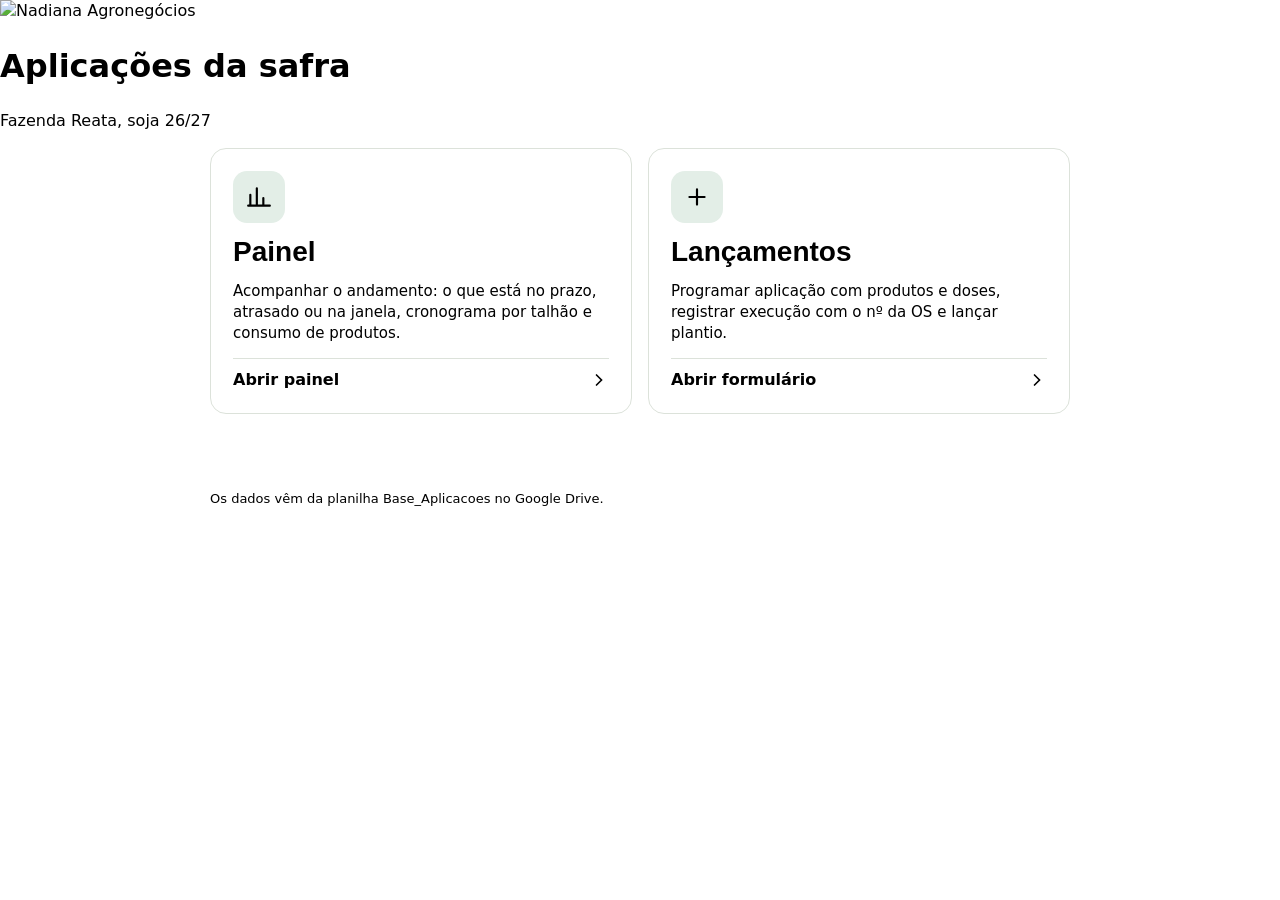
==== index.html @ e4b5e3ed "Apps no padrão da base Nadiana: cores do tokens.css, cabeçalho claro com o símbolo - CLAUDE.md copia" ====
<!doctype html>
<html lang="pt-BR">
<head>
<meta charset="utf-8">
<meta name="viewport" content="width=device-width, initial-scale=1, viewport-fit=cover">
<meta name="theme-color" content="#FFFFFF">
<title>Aplicações – Fazenda Reata</title>
<link rel="icon" href="https://fabianodsf12-beep.github.io/nadiana-design/v1/logos/nadiana-simbolo.png">
<link rel="stylesheet" href="https://fabianodsf12-beep.github.io/nadiana-design/v1/tokens.css">
<link rel="stylesheet" href="https://fabianodsf12-beep.github.io/nadiana-design/v1/componentes.css">
<style>
:root{--line:#DCE2DA;--soft:#E3EEE7;
  box-sizing:border-box;padding-top:env(safe-area-inset-top,0px);padding-bottom:env(safe-area-inset-bottom,0px)}
@media (prefers-color-scheme: dark){:root:not([data-theme="light"]){--line:#2C3832;--soft:#21362B;}}
:root[data-theme="dark"]{--line:#2C3832;--soft:#21362B;}
*,*::before,*::after{box-sizing:border-box}
body{margin:0;background:var(--bg);color:var(--ink);font-family:'Barlow','Segoe UI',system-ui,sans-serif;font-size:16px;line-height:1.4;min-height:100vh}
:focus-visible{outline:2px solid #1E6FB8;outline-offset:3px}
.wrap{max-width:860px;margin:0 auto}
.brand{display:flex;align-items:center;gap:14px}
main{padding:var(--space-6) var(--space-4) 40px}
.cards{display:grid;grid-template-columns:repeat(auto-fit,minmax(min(100%,320px),1fr));gap:16px}
a.card{display:flex;flex-direction:column;gap:14px;background:var(--panel);border:1px solid var(--line);border-radius:16px;padding:22px;text-decoration:none;color:var(--ink);min-height:200px;transition:border-color .15s,transform .15s}
a.card:hover{border-color:var(--brand);transform:translateY(-2px)}
.ic{width:52px;height:52px;border-radius:14px;background:var(--soft);display:inline-flex;align-items:center;justify-content:center;color:var(--ink)}
.card h2{margin:0;font-family:'Barlow Condensed','Barlow',sans-serif;font-weight:600;font-size:28px;line-height:1.05}
.card p{margin:0;color:var(--muted);font-size:15px}
.card .go{margin-top:auto;display:flex;align-items:center;justify-content:space-between;font-weight:600;color:var(--ink);padding-top:10px;border-top:1px solid var(--line)}
.status{display:flex;flex-wrap:wrap;gap:8px;margin-top:18px;min-height:30px;align-items:center;font-size:14px;color:var(--muted)}
.pill{padding:5px 12px;border-radius:999px;font-weight:600;font-size:13.5px;background:var(--panel);border:1px solid var(--line);color:var(--ink)}
.pill.w{background:var(--warn-bg);color:var(--warn);border-color:transparent}.pill.b{background:var(--bad-bg);color:var(--bad);border-color:transparent}
footer{font-size:13px;color:var(--muted);margin-top:28px}
@media (prefers-reduced-motion:reduce){*{transition:none!important}}
</style>
</head>
<body>
<header class="nd-topo">
  <div class="nd-wrap">
    <img class="nd-simbolo" src="https://fabianodsf12-beep.github.io/nadiana-design/v1/logos/nadiana-simbolo.svg" alt="Nadiana Agronegócios">
    <div class="app"><h1>Aplicações da safra</h1><p>Fazenda Reata, soja 26/27</p></div>
  </div>
</header>
<main>
  <div class="wrap">
    <div class="cards">
      <a class="card" href="./painel.html">
        <span class="ic"><svg width="26" height="26" viewBox="0 0 24 24" fill="none" stroke="currentColor" stroke-width="2" stroke-linecap="round" aria-hidden="true"><path d="M4 20V10M10 20V4M16 20v-7M22 20H2"/></svg></span>
        <h2>Painel</h2>
        <p>Acompanhar o andamento: o que está no prazo, atrasado ou na janela, cronograma por talhão e consumo de produtos.</p>
        <span class="go">Abrir painel <svg width="20" height="20" viewBox="0 0 24 24" fill="none" stroke="currentColor" stroke-width="2" stroke-linecap="round" aria-hidden="true"><path d="M9 18l6-6-6-6"/></svg></span>
      </a>
      <a class="card" href="./lancar.html">
        <span class="ic"><svg width="26" height="26" viewBox="0 0 24 24" fill="none" stroke="currentColor" stroke-width="2" stroke-linecap="round" aria-hidden="true"><path d="M12 5v14M5 12h14"/></svg></span>
        <h2>Lançamentos</h2>
        <p>Programar aplicação com produtos e doses, registrar execução com o nº da OS e lançar plantio.</p>
        <span class="go">Abrir formulário <svg width="20" height="20" viewBox="0 0 24 24" fill="none" stroke="currentColor" stroke-width="2" stroke-linecap="round" aria-hidden="true"><path d="M9 18l6-6-6-6"/></svg></span>
      </a>
    </div>
    <div class="status" id="status" aria-live="polite">Verificando a situação de hoje…</div>
    <footer>Os dados vêm da planilha Base_Aplicacoes no Google Drive.</footer>
  </div>
</main>
<script>
const DATA_URL = "https://script.google.com/macros/s/AKfycbwxeuEaQ6gyYzEo3yWbs4SPVj529WUWqdp04ObgWcei8J8z4SiuciiEiXBFNg7-R2FrKg/exec";
(async function(){
  const el = document.getElementById("status");
  try {
    let L = null;
    try { L = JSON.parse(localStorage.getItem("lancar.listas") || "null"); } catch(e) {}
    const r = await fetch(DATA_URL + "?acao=listas", {cache:"no-store", redirect:"follow"});
    const j = await r.json(); if (j.ok) { L = j; try { localStorage.setItem("lancar.listas", JSON.stringify(j)); } catch(e) {} }
    if (!L || !L.ok) throw new Error();
    const d = new Date(), hoje = new Date(d.getTime() - d.getTimezoneOffset()*6e4).toISOString().slice(0,10);
    const pend = L.progs.filter(p => !p.done);
    const venc = pend.filter(p => p.prog && p.prog < hoje).length, hj = pend.filter(p => p.prog === hoje).length;
    const em7 = pend.filter(p => p.prog > hoje && (Date.parse(p.prog) - Date.parse(hoje)) / 864e5 <= 7).length;
    const parts = [];
    if (venc) parts.push(`<span class="pill b">${venc} vencida${venc>1?"s":""}</span>`);
    if (hj) parts.push(`<span class="pill w">${hj} para hoje</span>`);
    if (em7) parts.push(`<span class="pill">${em7} nos próximos 7 dias</span>`);
    el.innerHTML = parts.length ? "Aplicações pendentes: " + parts.join("") : "Nenhuma aplicação pendente para os próximos 7 dias.";
  } catch (e) { el.textContent = ""; }
})();
</script>
</body>
</html>
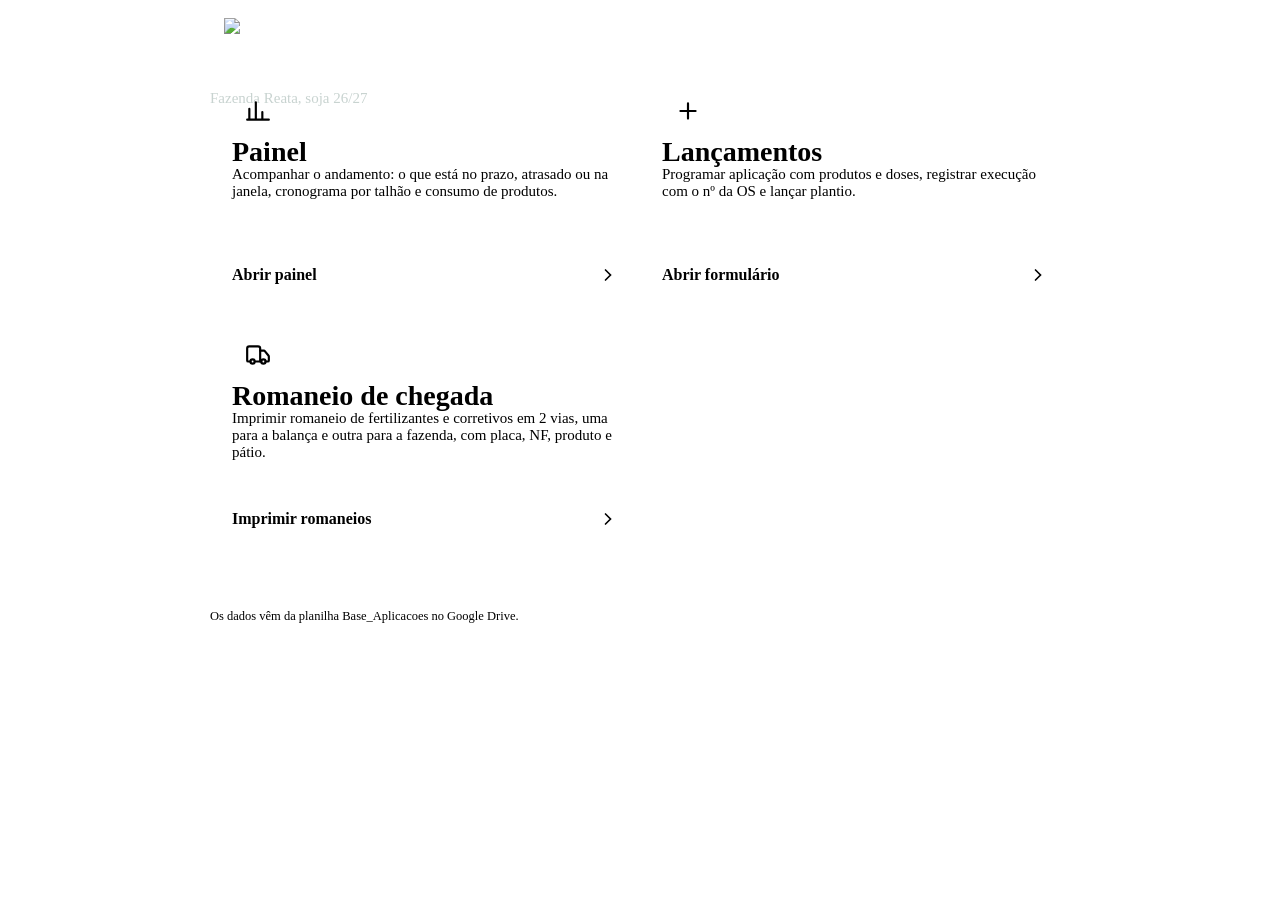
==== commit 05c21336: "Romaneio de chegada de fertilizantes e corretivos para imprimir Folha A4 com 2 vias (balança e fazen" ====
--- a/index.html
+++ b/index.html
@@ -3,57 +3,65 @@
 <head>
 <meta charset="utf-8">
 <meta name="viewport" content="width=device-width, initial-scale=1, viewport-fit=cover">
-<meta name="theme-color" content="#FFFFFF">
+<meta name="theme-color" content="#01252B">
 <title>Aplicações – Fazenda Reata</title>
 <link rel="icon" href="https://fabianodsf12-beep.github.io/nadiana-design/v1/logos/nadiana-simbolo.png">
 <link rel="stylesheet" href="https://fabianodsf12-beep.github.io/nadiana-design/v1/tokens.css">
 <link rel="stylesheet" href="https://fabianodsf12-beep.github.io/nadiana-design/v1/componentes.css">
+<script src="https://fabianodsf12-beep.github.io/nadiana-design/v1/nadiana.js" defer></script>
 <style>
-:root{--line:#DCE2DA;--soft:#E3EEE7;
-  box-sizing:border-box;padding-top:env(safe-area-inset-top,0px);padding-bottom:env(safe-area-inset-bottom,0px)}
-@media (prefers-color-scheme: dark){:root:not([data-theme="light"]){--line:#2C3832;--soft:#21362B;}}
-:root[data-theme="dark"]{--line:#2C3832;--soft:#21362B;}
-*,*::before,*::after{box-sizing:border-box}
-body{margin:0;background:var(--bg);color:var(--ink);font-family:'Barlow','Segoe UI',system-ui,sans-serif;font-size:16px;line-height:1.4;min-height:100vh}
-:focus-visible{outline:2px solid #1E6FB8;outline-offset:3px}
+/* Visual da base Nadiana (https://github.com/fabianodsf12-beep/nadiana-design/blob/main/v1/README.md). Tela inicial: faixa de marca em petróleo. */
+:root{padding-top:env(safe-area-inset-top,0px);padding-bottom:env(safe-area-inset-bottom,0px)}
+header{background:var(--nadiana-petroleo);color:#FFFFFF;padding:var(--space-6) max(20px,env(safe-area-inset-right,0px)) 72px max(20px,env(safe-area-inset-left,0px))}
 .wrap{max-width:860px;margin:0 auto}
-.brand{display:flex;align-items:center;gap:14px}
-main{padding:var(--space-6) var(--space-4) 40px}
-.cards{display:grid;grid-template-columns:repeat(auto-fit,minmax(min(100%,320px),1fr));gap:16px}
-a.card{display:flex;flex-direction:column;gap:14px;background:var(--panel);border:1px solid var(--line);border-radius:16px;padding:22px;text-decoration:none;color:var(--ink);min-height:200px;transition:border-color .15s,transform .15s}
-a.card:hover{border-color:var(--brand);transform:translateY(-2px)}
-.ic{width:52px;height:52px;border-radius:14px;background:var(--soft);display:inline-flex;align-items:center;justify-content:center;color:var(--ink)}
-.card h2{margin:0;font-family:'Barlow Condensed','Barlow',sans-serif;font-weight:600;font-size:28px;line-height:1.05}
+.brand{display:flex;flex-direction:column;align-items:flex-start;gap:var(--space-5)}
+.brand .nd-logo{padding:10px 14px}
+.brand .nd-logo img{height:72px}
+h1{margin:0;font-family:var(--font-display);font-weight:600;font-size:clamp(32px,6vw,44px);line-height:1}
+header p{margin:var(--space-2) 0 0;color:#C8D3D0;font-size:15px}
+main{padding:0 max(20px,env(safe-area-inset-right,0px)) 40px max(20px,env(safe-area-inset-left,0px));margin-top:-44px}
+.cards{display:grid;grid-template-columns:repeat(auto-fit,minmax(min(100%,320px),1fr));gap:var(--space-5)}
+a.card{display:flex;flex-direction:column;gap:var(--space-3_5);background:var(--panel);border:1px solid var(--line2);border-radius:var(--radius-2xl);box-shadow:var(--sombra-1);padding:22px;text-decoration:none;color:var(--ink);min-height:200px;transition:border-color var(--dur-media) var(--curva),box-shadow var(--dur-media) var(--curva),transform var(--dur-media) var(--curva)}
+a.card:hover{border-color:var(--line);box-shadow:var(--sombra-2);transform:translateY(-2px)}
+.ic{width:52px;height:52px;border-radius:var(--radius-2xl);background:var(--brand-soft);display:inline-flex;align-items:center;justify-content:center;color:var(--brand)}
+.card h2{margin:0;font-family:var(--font-display);font-weight:600;font-size:28px;line-height:1.05}
 .card p{margin:0;color:var(--muted);font-size:15px}
-.card .go{margin-top:auto;display:flex;align-items:center;justify-content:space-between;font-weight:600;color:var(--ink);padding-top:10px;border-top:1px solid var(--line)}
-.status{display:flex;flex-wrap:wrap;gap:8px;margin-top:18px;min-height:30px;align-items:center;font-size:14px;color:var(--muted)}
-.pill{padding:5px 12px;border-radius:999px;font-weight:600;font-size:13.5px;background:var(--panel);border:1px solid var(--line);color:var(--ink)}
+.card .go{margin-top:auto;display:flex;align-items:center;justify-content:space-between;font-weight:600;color:var(--ink);padding-top:var(--space-3);border-top:1px solid var(--line2)}
+.card .go svg{color:var(--brand);transition:transform var(--dur-media) var(--curva)}
+a.card:hover .go svg{transform:translateX(3px)}
+.status{display:flex;flex-wrap:wrap;gap:var(--space-2);margin-top:var(--space-5);min-height:30px;align-items:center;font-size:14px;color:var(--muted)}
+.pill{padding:var(--space-1) var(--space-3);border-radius:var(--radius-pill);font-weight:600;font-size:13.5px;background:var(--panel);border:1px solid var(--line2);color:var(--ink)}
 .pill.w{background:var(--warn-bg);color:var(--warn);border-color:transparent}.pill.b{background:var(--bad-bg);color:var(--bad);border-color:transparent}
-footer{font-size:13px;color:var(--muted);margin-top:28px}
-@media (prefers-reduced-motion:reduce){*{transition:none!important}}
+footer{font-size:12.5px;color:var(--muted);margin-top:28px}
 </style>
 </head>
 <body>
-<header class="nd-topo">
-  <div class="nd-wrap">
-    <img class="nd-simbolo" src="https://fabianodsf12-beep.github.io/nadiana-design/v1/logos/nadiana-simbolo.svg" alt="Nadiana Agronegócios">
-    <div class="app"><h1>Aplicações da safra</h1><p>Fazenda Reata, soja 26/27</p></div>
+<header>
+  <div class="wrap brand">
+    <span class="nd-logo"><img src="https://fabianodsf12-beep.github.io/nadiana-design/v1/logos/nadiana-logo-vertical.svg" alt="Nadiana Agronegócios"></span>
+    <div><h1>Aplicações da safra</h1><p>Fazenda Reata, soja 26/27</p></div>
   </div>
 </header>
 <main>
   <div class="wrap">
     <div class="cards">
-      <a class="card" href="./painel.html">
+      <a class="card nd-onda" href="./painel.html">
         <span class="ic"><svg width="26" height="26" viewBox="0 0 24 24" fill="none" stroke="currentColor" stroke-width="2" stroke-linecap="round" aria-hidden="true"><path d="M4 20V10M10 20V4M16 20v-7M22 20H2"/></svg></span>
         <h2>Painel</h2>
         <p>Acompanhar o andamento: o que está no prazo, atrasado ou na janela, cronograma por talhão e consumo de produtos.</p>
         <span class="go">Abrir painel <svg width="20" height="20" viewBox="0 0 24 24" fill="none" stroke="currentColor" stroke-width="2" stroke-linecap="round" aria-hidden="true"><path d="M9 18l6-6-6-6"/></svg></span>
       </a>
-      <a class="card" href="./lancar.html">
+      <a class="card nd-onda" href="./lancar.html">
         <span class="ic"><svg width="26" height="26" viewBox="0 0 24 24" fill="none" stroke="currentColor" stroke-width="2" stroke-linecap="round" aria-hidden="true"><path d="M12 5v14M5 12h14"/></svg></span>
         <h2>Lançamentos</h2>
         <p>Programar aplicação com produtos e doses, registrar execução com o nº da OS e lançar plantio.</p>
         <span class="go">Abrir formulário <svg width="20" height="20" viewBox="0 0 24 24" fill="none" stroke="currentColor" stroke-width="2" stroke-linecap="round" aria-hidden="true"><path d="M9 18l6-6-6-6"/></svg></span>
+      </a>
+      <a class="card nd-onda" href="./romaneio.html">
+        <span class="ic"><svg width="26" height="26" viewBox="0 0 24 24" fill="none" stroke="currentColor" stroke-width="2" stroke-linecap="round" stroke-linejoin="round" aria-hidden="true"><path d="M14 18V6a2 2 0 0 0-2-2H4a2 2 0 0 0-2 2v11a1 1 0 0 0 1 1h2"/><path d="M15 18H9"/><path d="M19 18h2a1 1 0 0 0 1-1v-3.65a1 1 0 0 0-.22-.624l-3.48-4.35A1 1 0 0 0 17.52 8H14"/><circle cx="17" cy="18" r="2"/><circle cx="7" cy="18" r="2"/></svg></span>
+        <h2>Romaneio de chegada</h2>
+        <p>Imprimir romaneio de fertilizantes e corretivos em 2 vias, uma para a balança e outra para a fazenda, com placa, NF, produto e pátio.</p>
+        <span class="go">Imprimir romaneios <svg width="20" height="20" viewBox="0 0 24 24" fill="none" stroke="currentColor" stroke-width="2" stroke-linecap="round" aria-hidden="true"><path d="M9 18l6-6-6-6"/></svg></span>
       </a>
     </div>
     <div class="status" id="status" aria-live="polite">Verificando a situação de hoje…</div>
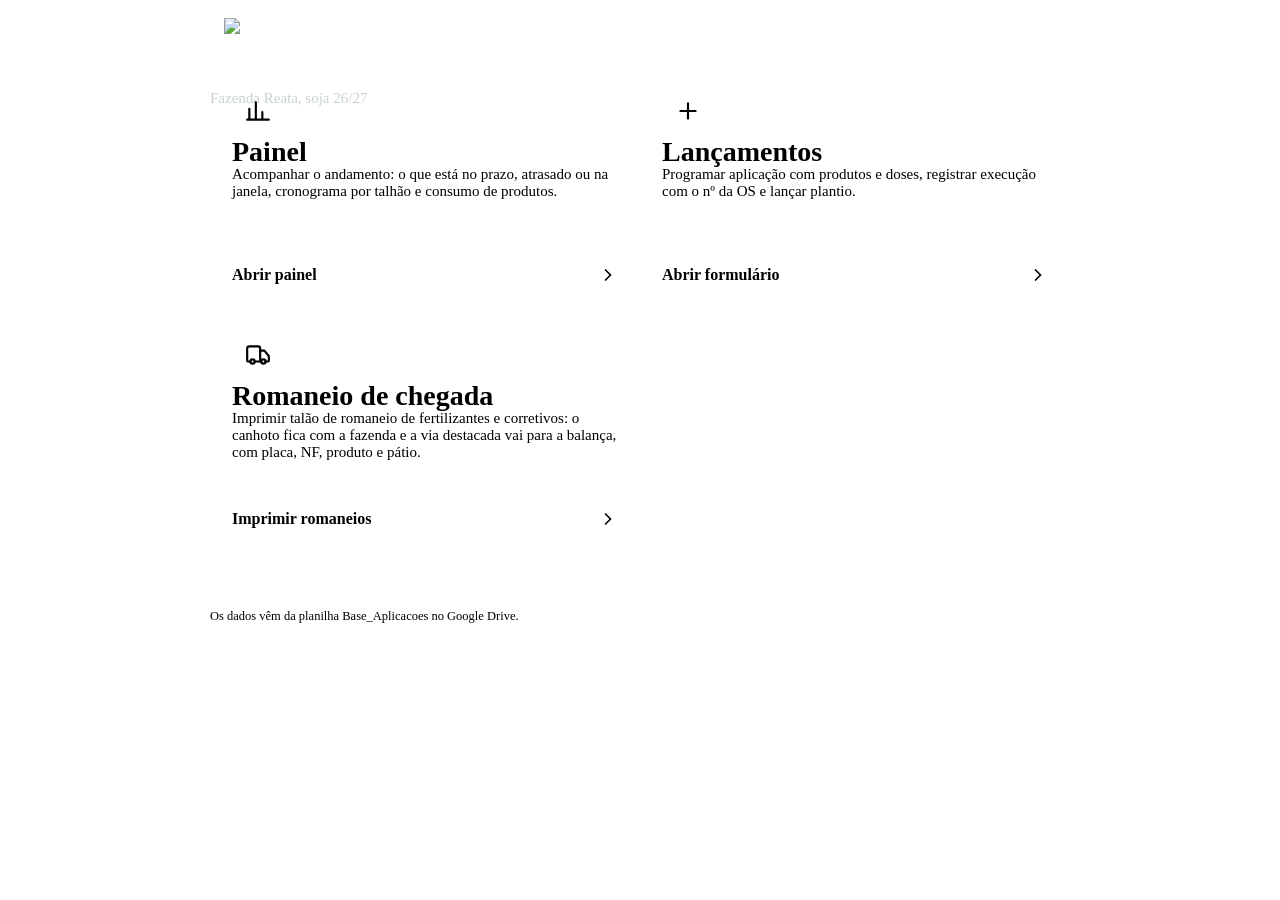
==== commit c4504565: "Romaneio: modelo de destacar (talão) e campo para escrever o produto Modelo novo e padrão: 3 talões " ====
--- a/index.html
+++ b/index.html
@@ -60,7 +60,7 @@
       <a class="card nd-onda" href="./romaneio.html">
         <span class="ic"><svg width="26" height="26" viewBox="0 0 24 24" fill="none" stroke="currentColor" stroke-width="2" stroke-linecap="round" stroke-linejoin="round" aria-hidden="true"><path d="M14 18V6a2 2 0 0 0-2-2H4a2 2 0 0 0-2 2v11a1 1 0 0 0 1 1h2"/><path d="M15 18H9"/><path d="M19 18h2a1 1 0 0 0 1-1v-3.65a1 1 0 0 0-.22-.624l-3.48-4.35A1 1 0 0 0 17.52 8H14"/><circle cx="17" cy="18" r="2"/><circle cx="7" cy="18" r="2"/></svg></span>
         <h2>Romaneio de chegada</h2>
-        <p>Imprimir romaneio de fertilizantes e corretivos em 2 vias, uma para a balança e outra para a fazenda, com placa, NF, produto e pátio.</p>
+        <p>Imprimir talão de romaneio de fertilizantes e corretivos: o canhoto fica com a fazenda e a via destacada vai para a balança, com placa, NF, produto e pátio.</p>
         <span class="go">Imprimir romaneios <svg width="20" height="20" viewBox="0 0 24 24" fill="none" stroke="currentColor" stroke-width="2" stroke-linecap="round" aria-hidden="true"><path d="M9 18l6-6-6-6"/></svg></span>
       </a>
     </div>
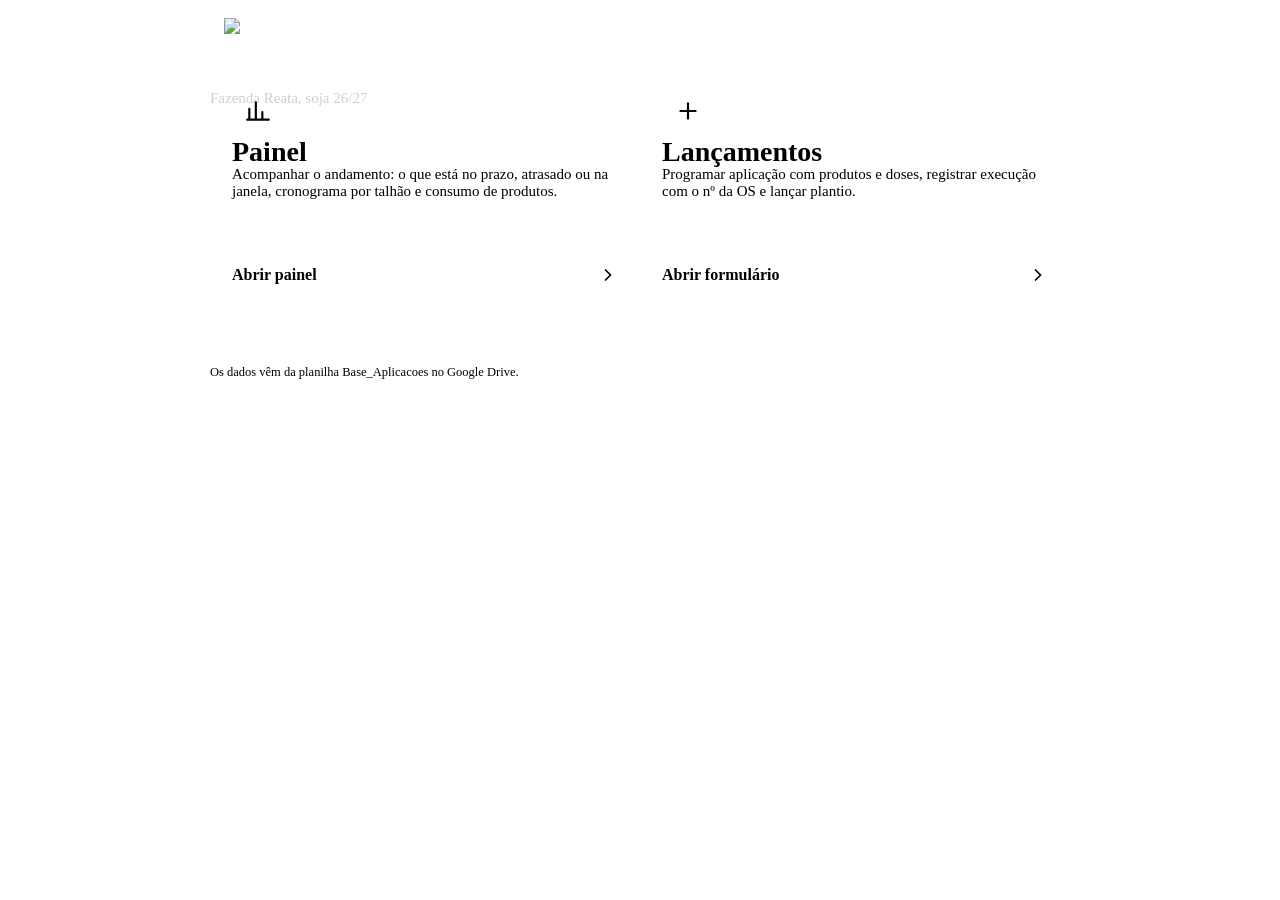
==== commit 8bf508f3: "Junta o main: apps e CLAUDE.md como estão no main, relatório WEED-IT preservado Co-Authored-By: Clau" ====
--- a/index.html
+++ b/index.html
@@ -57,12 +57,6 @@
         <p>Programar aplicação com produtos e doses, registrar execução com o nº da OS e lançar plantio.</p>
         <span class="go">Abrir formulário <svg width="20" height="20" viewBox="0 0 24 24" fill="none" stroke="currentColor" stroke-width="2" stroke-linecap="round" aria-hidden="true"><path d="M9 18l6-6-6-6"/></svg></span>
       </a>
-      <a class="card nd-onda" href="./romaneio.html">
-        <span class="ic"><svg width="26" height="26" viewBox="0 0 24 24" fill="none" stroke="currentColor" stroke-width="2" stroke-linecap="round" stroke-linejoin="round" aria-hidden="true"><path d="M14 18V6a2 2 0 0 0-2-2H4a2 2 0 0 0-2 2v11a1 1 0 0 0 1 1h2"/><path d="M15 18H9"/><path d="M19 18h2a1 1 0 0 0 1-1v-3.65a1 1 0 0 0-.22-.624l-3.48-4.35A1 1 0 0 0 17.52 8H14"/><circle cx="17" cy="18" r="2"/><circle cx="7" cy="18" r="2"/></svg></span>
-        <h2>Romaneio de chegada</h2>
-        <p>Imprimir talão de romaneio de fertilizantes e corretivos: o canhoto fica com a fazenda e a via destacada vai para a balança, com placa, NF, produto e pátio.</p>
-        <span class="go">Imprimir romaneios <svg width="20" height="20" viewBox="0 0 24 24" fill="none" stroke="currentColor" stroke-width="2" stroke-linecap="round" aria-hidden="true"><path d="M9 18l6-6-6-6"/></svg></span>
-      </a>
     </div>
     <div class="status" id="status" aria-live="polite">Verificando a situação de hoje…</div>
     <footer>Os dados vêm da planilha Base_Aplicacoes no Google Drive.</footer>
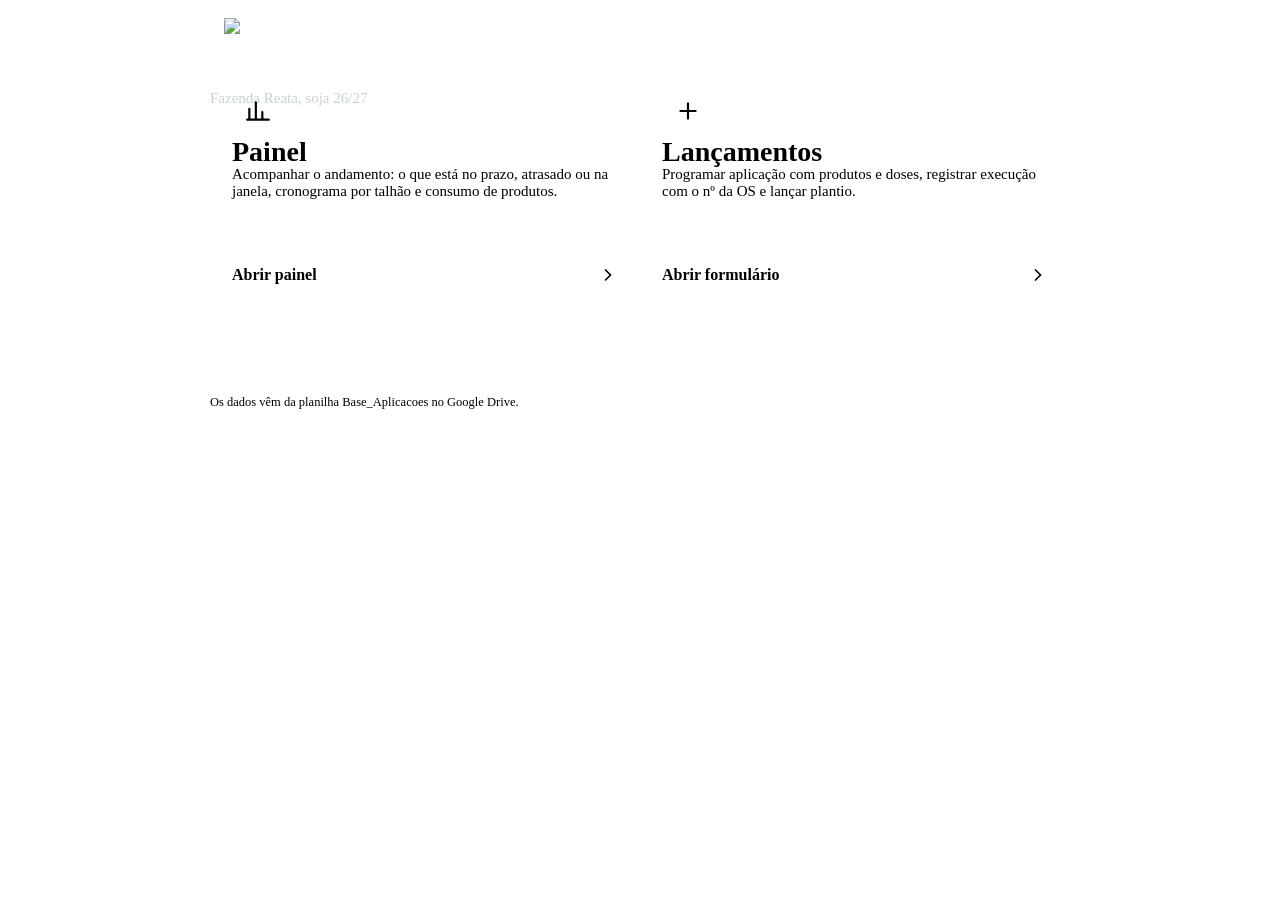
==== commit cd0b8aa3: "Movimento da base Nadiana: Início e Painel Início: esqueleto enquanto busca a situação de hoje, selo" ====
--- a/index.html
+++ b/index.html
@@ -32,6 +32,12 @@
 .status{display:flex;flex-wrap:wrap;gap:var(--space-2);margin-top:var(--space-5);min-height:30px;align-items:center;font-size:14px;color:var(--muted)}
 .pill{padding:var(--space-1) var(--space-3);border-radius:var(--radius-pill);font-weight:600;font-size:13.5px;background:var(--panel);border:1px solid var(--line2);color:var(--ink)}
 .pill.w{background:var(--warn-bg);color:var(--warn);border-color:transparent}.pill.b{background:var(--bad-bg);color:var(--bad);border-color:transparent}
+.ic{position:relative}
+.ic .nd-selo{top:-7px;left:auto;right:-9px}
+.carrega-status{margin-top:var(--space-5)}
+.carrega-status .status{margin-top:0}
+.carrega-status .esqueleto{display:flex;align-items:center;gap:var(--space-2);min-height:30px}
+.carrega-status .esqueleto .nd-esq{height:24px;border-radius:var(--radius-pill)}
 footer{font-size:12.5px;color:var(--muted);margin-top:28px}
 </style>
 </head>
@@ -46,43 +52,61 @@
   <div class="wrap">
     <div class="cards">
       <a class="card nd-onda" href="./painel.html">
-        <span class="ic"><svg width="26" height="26" viewBox="0 0 24 24" fill="none" stroke="currentColor" stroke-width="2" stroke-linecap="round" aria-hidden="true"><path d="M4 20V10M10 20V4M16 20v-7M22 20H2"/></svg></span>
+        <span class="ic"><svg width="26" height="26" viewBox="0 0 24 24" fill="none" stroke="currentColor" stroke-width="2" stroke-linecap="round" aria-hidden="true"><path d="M4 20V10M10 20V4M16 20v-7M22 20H2"/></svg><span class="nd-selo erro" id="seloPainel" hidden></span></span>
         <h2>Painel</h2>
         <p>Acompanhar o andamento: o que está no prazo, atrasado ou na janela, cronograma por talhão e consumo de produtos.</p>
         <span class="go">Abrir painel <svg width="20" height="20" viewBox="0 0 24 24" fill="none" stroke="currentColor" stroke-width="2" stroke-linecap="round" aria-hidden="true"><path d="M9 18l6-6-6-6"/></svg></span>
       </a>
       <a class="card nd-onda" href="./lancar.html">
-        <span class="ic"><svg width="26" height="26" viewBox="0 0 24 24" fill="none" stroke="currentColor" stroke-width="2" stroke-linecap="round" aria-hidden="true"><path d="M12 5v14M5 12h14"/></svg></span>
+        <span class="ic"><svg width="26" height="26" viewBox="0 0 24 24" fill="none" stroke="currentColor" stroke-width="2" stroke-linecap="round" aria-hidden="true"><path d="M12 5v14M5 12h14"/></svg><span class="nd-selo" id="seloLancar" hidden></span></span>
         <h2>Lançamentos</h2>
         <p>Programar aplicação com produtos e doses, registrar execução com o nº da OS e lançar plantio.</p>
         <span class="go">Abrir formulário <svg width="20" height="20" viewBox="0 0 24 24" fill="none" stroke="currentColor" stroke-width="2" stroke-linecap="round" aria-hidden="true"><path d="M9 18l6-6-6-6"/></svg></span>
       </a>
     </div>
-    <div class="status" id="status" aria-live="polite">Verificando a situação de hoje…</div>
+    <div class="nd-carrega carrega-status" id="statusBox" aria-busy="true">
+      <div class="esqueleto" aria-hidden="true"><span class="nd-esq" style="width:140px"></span><span class="nd-esq" style="width:92px"></span><span class="nd-esq" style="width:170px"></span></div>
+      <div class="conteudo"><div class="status" id="status" aria-live="polite"></div></div>
+    </div>
     <footer>Os dados vêm da planilha Base_Aplicacoes no Google Drive.</footer>
   </div>
 </main>
 <script>
 const DATA_URL = "https://script.google.com/macros/s/AKfycbwxeuEaQ6gyYzEo3yWbs4SPVj529WUWqdp04ObgWcei8J8z4SiuciiEiXBFNg7-R2FrKg/exec";
-(async function(){
-  const el = document.getElementById("status");
+/* situação de hoje: esqueleto enquanto busca; selos nos cartões (vencidas no Painel, para hoje nos Lançamentos); abertura só na primeira vez */
+function situacao(L){
+  const el = document.getElementById("status"), N = window.Nadiana;
+  const d = new Date(), hoje = new Date(d.getTime() - d.getTimezoneOffset()*6e4).toISOString().slice(0,10);
+  const pend = L.progs.filter(p => !p.done);
+  const venc = pend.filter(p => p.prog && p.prog < hoje).length, hj = pend.filter(p => p.prog === hoje).length;
+  const em7 = pend.filter(p => p.prog > hoje && (Date.parse(p.prog) - Date.parse(hoje)) / 864e5 <= 7).length;
+  const parts = [];
+  if (venc) parts.push(`<span class="pill b"><span data-n="venc">${venc}</span> vencida${venc>1?"s":""}</span>`);
+  if (hj) parts.push(`<span class="pill w"><span data-n="hj">${hj}</span> para hoje</span>`);
+  if (em7) parts.push(`<span class="pill"><span data-n="em7">${em7}</span> nos próximos 7 dias</span>`);
+  const ant = situacao.ant || {}; situacao.ant = {venc, hj, em7};
+  el.innerHTML = parts.length ? "Aplicações pendentes: " + parts.join("") : "Nenhuma aplicação pendente para os próximos 7 dias.";
+  if (N && N.rolar) el.querySelectorAll("[data-n]").forEach(s => { const k = s.dataset.n; if (ant[k] != null && ant[k] !== situacao.ant[k]) { s.textContent = ant[k]; N.rolar(s, situacao.ant[k]); } });
+  const selo = (id, v, nome) => { const s = document.getElementById(id); s.setAttribute("aria-label", v + " " + nome); if (N && N.rolar) N.rolar(s, v); else { s.textContent = v; s.hidden = !v; } };
+  selo("seloPainel", venc, venc === 1 ? "aplicação vencida" : "aplicações vencidas");
+  selo("seloLancar", hj, hj === 1 ? "aplicação para hoje" : "aplicações para hoje");
+}
+async function iniciar(){
+  const box = document.getElementById("statusBox"), N = window.Nadiana;
+  let L = null;
+  try { L = JSON.parse(localStorage.getItem("lancar.listas") || "null"); } catch(e) {}
+  if (L && L.ok) { situacao(L); if (N) N.pronto(box); }                         // o que ficou guardado aparece na hora
+  const primeira = !(L && L.ok);
+  if (primeira && N && N.abertura) { N.abertura("Abrindo as aplicações"); setTimeout(() => N.abertura.fim(), 2500); } // só na primeira vez, e no máximo 2,5 s: os cartões já funcionam
   try {
-    let L = null;
-    try { L = JSON.parse(localStorage.getItem("lancar.listas") || "null"); } catch(e) {}
     const r = await fetch(DATA_URL + "?acao=listas", {cache:"no-store", redirect:"follow"});
     const j = await r.json(); if (j.ok) { L = j; try { localStorage.setItem("lancar.listas", JSON.stringify(j)); } catch(e) {} }
     if (!L || !L.ok) throw new Error();
-    const d = new Date(), hoje = new Date(d.getTime() - d.getTimezoneOffset()*6e4).toISOString().slice(0,10);
-    const pend = L.progs.filter(p => !p.done);
-    const venc = pend.filter(p => p.prog && p.prog < hoje).length, hj = pend.filter(p => p.prog === hoje).length;
-    const em7 = pend.filter(p => p.prog > hoje && (Date.parse(p.prog) - Date.parse(hoje)) / 864e5 <= 7).length;
-    const parts = [];
-    if (venc) parts.push(`<span class="pill b">${venc} vencida${venc>1?"s":""}</span>`);
-    if (hj) parts.push(`<span class="pill w">${hj} para hoje</span>`);
-    if (em7) parts.push(`<span class="pill">${em7} nos próximos 7 dias</span>`);
-    el.innerHTML = parts.length ? "Aplicações pendentes: " + parts.join("") : "Nenhuma aplicação pendente para os próximos 7 dias.";
-  } catch (e) { el.textContent = ""; }
-})();
+    situacao(L);
+  } catch (e) { if (primeira) document.getElementById("status").textContent = ""; }
+  finally { if (N) { N.pronto(box); if (primeira && N.abertura) N.abertura.fim(); } else box.setAttribute("data-pronto", ""); }
+}
+if (document.readyState === "loading") document.addEventListener("DOMContentLoaded", iniciar); else iniciar(); // nadiana.js vem com defer
 </script>
 </body>
 </html>
